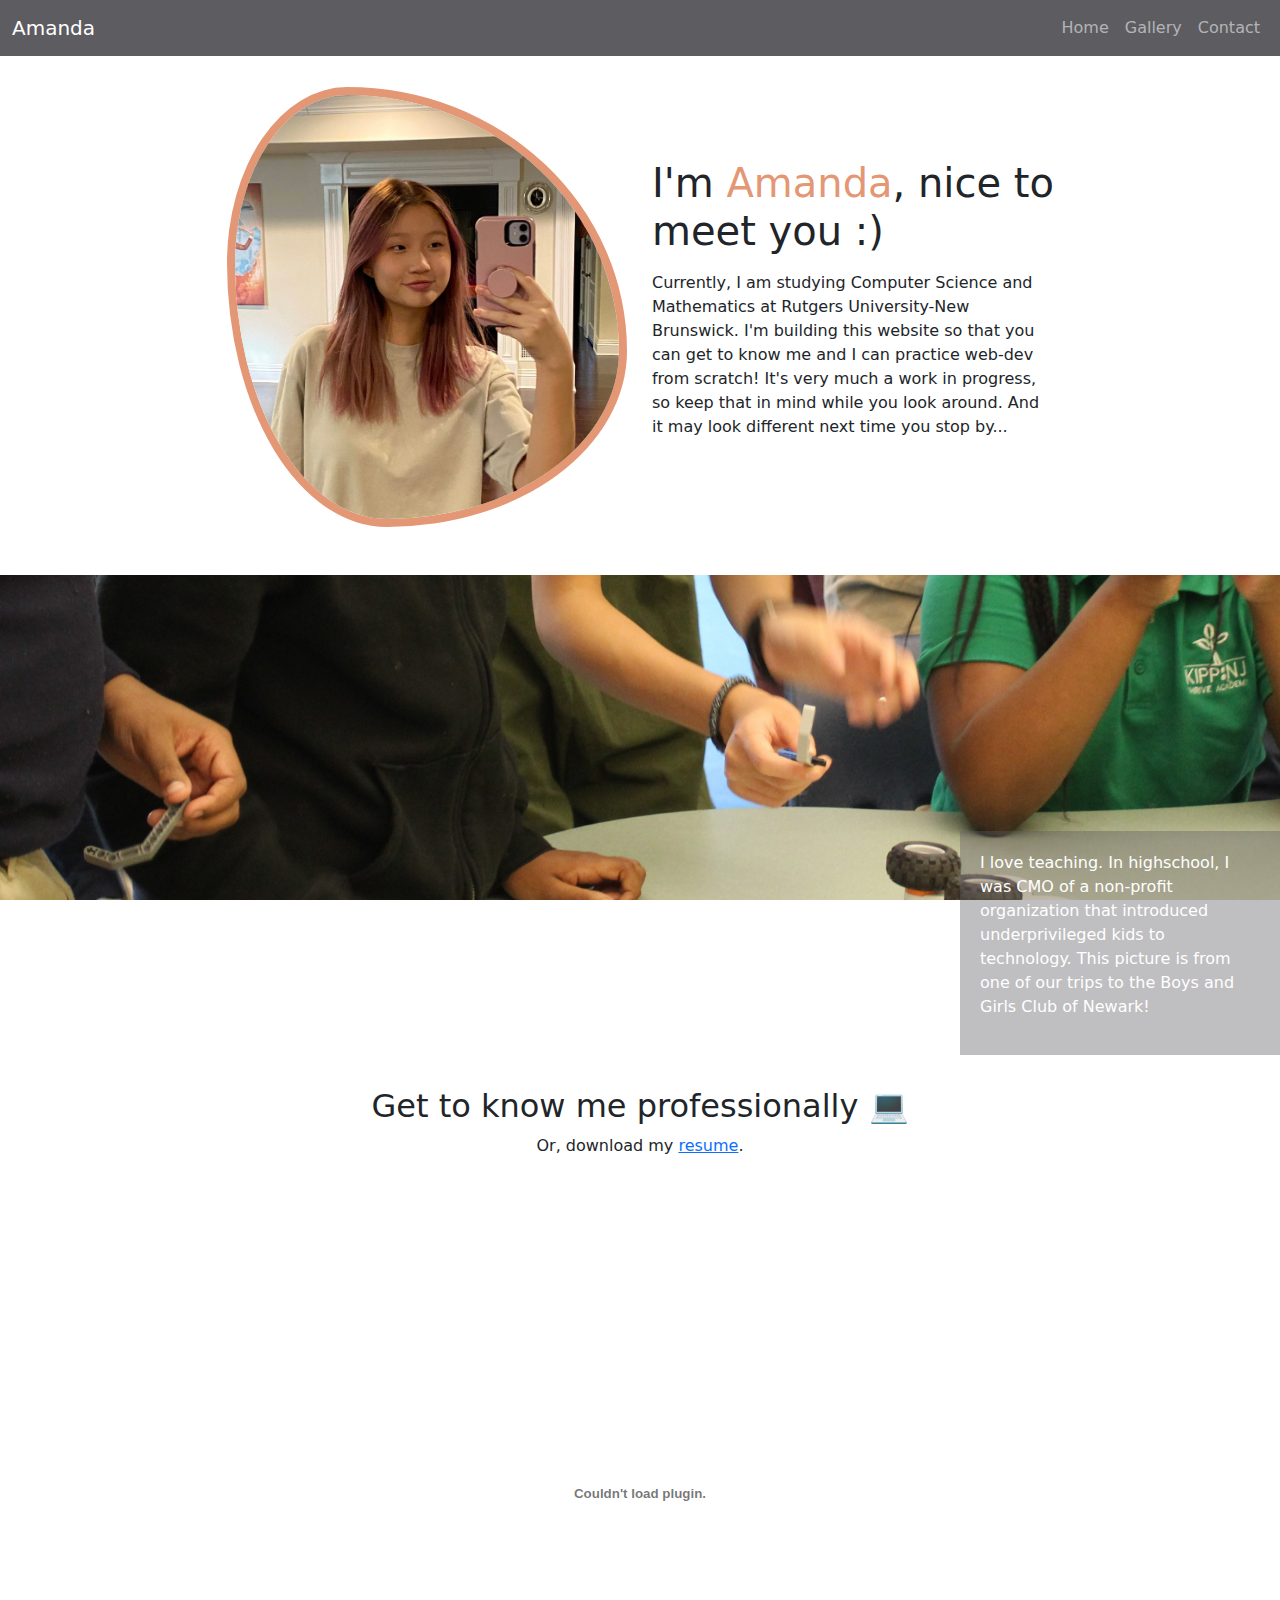
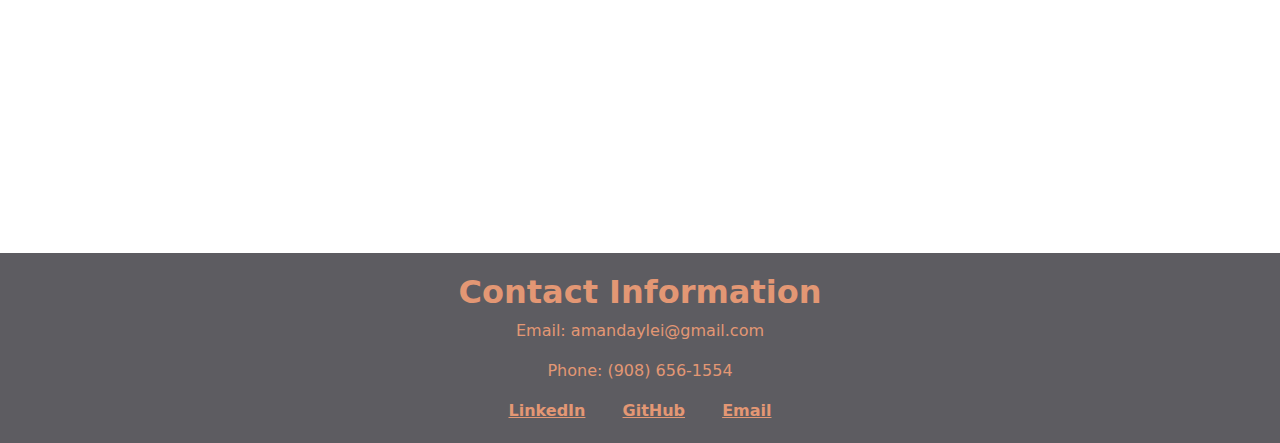
==== index.html @ b8e322d9 "resume embed + contact section" ====
<!DOCTYPE html>
<html lang="en">
	<head>
			<title>Amanda Lei</title>
			<link rel="stylesheet" href="style.css">
			<meta charset="utf-8">
			<meta name="viewport" content="width=device-width, initial-scale=1">
			<link href="https://cdn.jsdelivr.net/npm/bootstrap@5.3.2/dist/css/bootstrap.min.css" rel="stylesheet">
			<script src="https://cdn.jsdelivr.net/npm/bootstrap@5.3.2/dist/js/bootstrap.bundle.min.js"></script>
	</head>
	<body>
		<nav class="navbar navbar-expand-sm navbar-dark fixed-top">
				<div class="container-fluid">
						<a class="navbar-brand" href="index.html">Amanda</a>
						<button class="navbar-toggler" type="button" data-bs-toggle="collapse" data-bs-target="#mynavbar">
								<span class="navbar-toggler-icon"></span>
						</button>
						<div class="collapse navbar-collapse" id="mynavbar">
						<ul class="navbar-nav ms-auto">
								<li class="nav-item"><a class="nav-link" href="index.html">Home</a></li>
								<li class="nav-item"><a class="nav-link" href="gallery.html">Gallery</a></li>
								<li class="nav-item"><a class="nav-link" href="#contacts" target="_blank">Contact</a></li>
						</ul>
						</div>
				</div>
		</nav>

		<!-- page specific content -->

		<div class="container-fluid" id="intro-section" style="margin-top: 55px;">
			<div class="row align-items-center">
				<div class="pfp col-md-2"></div>
				<div class="pfp col-md-4 col-sm-5">
						<img src="images/recent-pic.jpeg" alt="Amanda pfp" class="profile-img img-fluid">
				</div>
				<div class="intro-text col-md-4 col-sm-7">
						<h1>I'm <span>Amanda</span>, nice to meet you :)</h1>
						<p>Currently, I am studying Computer Science and Mathematics at Rutgers University-New Brunswick. I'm building this website so that you can get to know me and I can practice web-dev from scratch! It's very much a work in progress, so keep that in mind while you look around. And it may look different next time you stop by...</p>
				</div>
				<div class="pfp col-md-2"></div>
			</div>
		</div>

		<div class="banner">
				<div class="teaching-text">
						<p>I love teaching. In highschool, I was CMO of a non-profit organization that introduced underprivileged kids to technology. This picture is from one of our trips to the Boys and Girls Club of Newark!</p>
				</div>
				<!-- thinking about making text block appear on scroll action...
				https://alvarotrigo.com/blog/css-animations-scroll/ for later if
				I decide to try it -->
		</div>

		<!-- resume -->
		<div class="prof-section">
			<h2>Get to know me professionally &#x1F4BB</h2>
			<p>Or, download my <span><a href="images/Lei_Amanda_Resume.pdf" download>resume</a></span>.</p>
			
			<embed class="resume" src="images/Lei_Amanda_Resume.pdf" type="application/pdf">
		</div>

		<section id="contacts">
			<h2 class="fw-bold">Contact Information</h2>
			<p>Email: amandaylei@gmail.com</p>
			<p>Phone: (908) 656-1554</p>
			<a class="contact-links" href="https://www.linkedin.com/in/amanda-lei-77a4a21a5/" download>LinkedIn</a>
			<a class="contact-links" href="https://github.com/Amanda-Lei" download>GitHub</a>
			<a class="contact-links" href="amandaylei@gmail.com" download>Email</a>
		</section>

	</body>
</html>
---- style.css ----
:root {
    --accent1: #5d5c61;
    --transparent: #5d5c6165;
    --accent2: /*#9593D9*/ #E39774;
}

nav {
    background-color: var(--accent1);
}

body {
    font-family: 'Arial', sans-serif;
}

span {
    color: var(--accent2);
}

#intro-section {
    align-items: center;
    padding-top: 2rem;
    padding-bottom: 3rem;
}

#intro-section h1{
    padding-bottom: 0.5rem;
}

.pfp {
    display: flex;
    align-items: center;
    justify-content: center;
}

.profile-img {
    object-fit: cover;
    /* border-radius: 50%; */
    border-radius: 30% 70% 60% 40% / 40% 60% 40% 60%; /* asymmetric crop */
    width: 25rem;
    border: 8px solid var(--accent2);
}

.intro-text {
    max-width: 400px;
    align-items: center;
    text-align: left;
}

.banner {
    background-image: url("images/teaching.jpeg");
    min-height: 30rem;
  
    /* parallax effect */
    background-attachment: fixed;
    background-position: center;
    background-repeat: no-repeat;
    background-size: cover;
    
    position: relative;
  }

.teaching-text {
    position: absolute;
    bottom: 0;
    right: 0;
    background-color: var(--transparent);
    color: white;
    padding:20px;
    max-width: 20rem;
}

.prof-section, .prof-content {
    margin: 2rem;
    text-align: center;
    align-items: center;
}

.resume {
    width: 90%;
    height: 40rem;
    margin: auto;
}

#contacts {
    background-color: #5d5c61 ;
    color: #E39774;
    padding: 20px;
    text-align: center;
}

.contact-links {
    color: #E39774;
    font-weight: bold;
    margin: 0 1rem;
}

/* Gallery */

.gallery-title {
    background-color: var(--accent2);
    text-align: center;
    padding: 4rem;
    color: var(--accent1);
}

.carousel-header {
    display: flex;
    align-items: center;
    /* text-align: right; "text-end" class*/
    word-wrap: normal;
    max-width: 200px;
    h5 {
        font-size: 1.75rem;
    }
}

.carousel-control-next-icon {
    position: relative;
    right: -6rem;
}
.carousel-control-prev-icon {
    position: relative;
    left: -6rem;
}
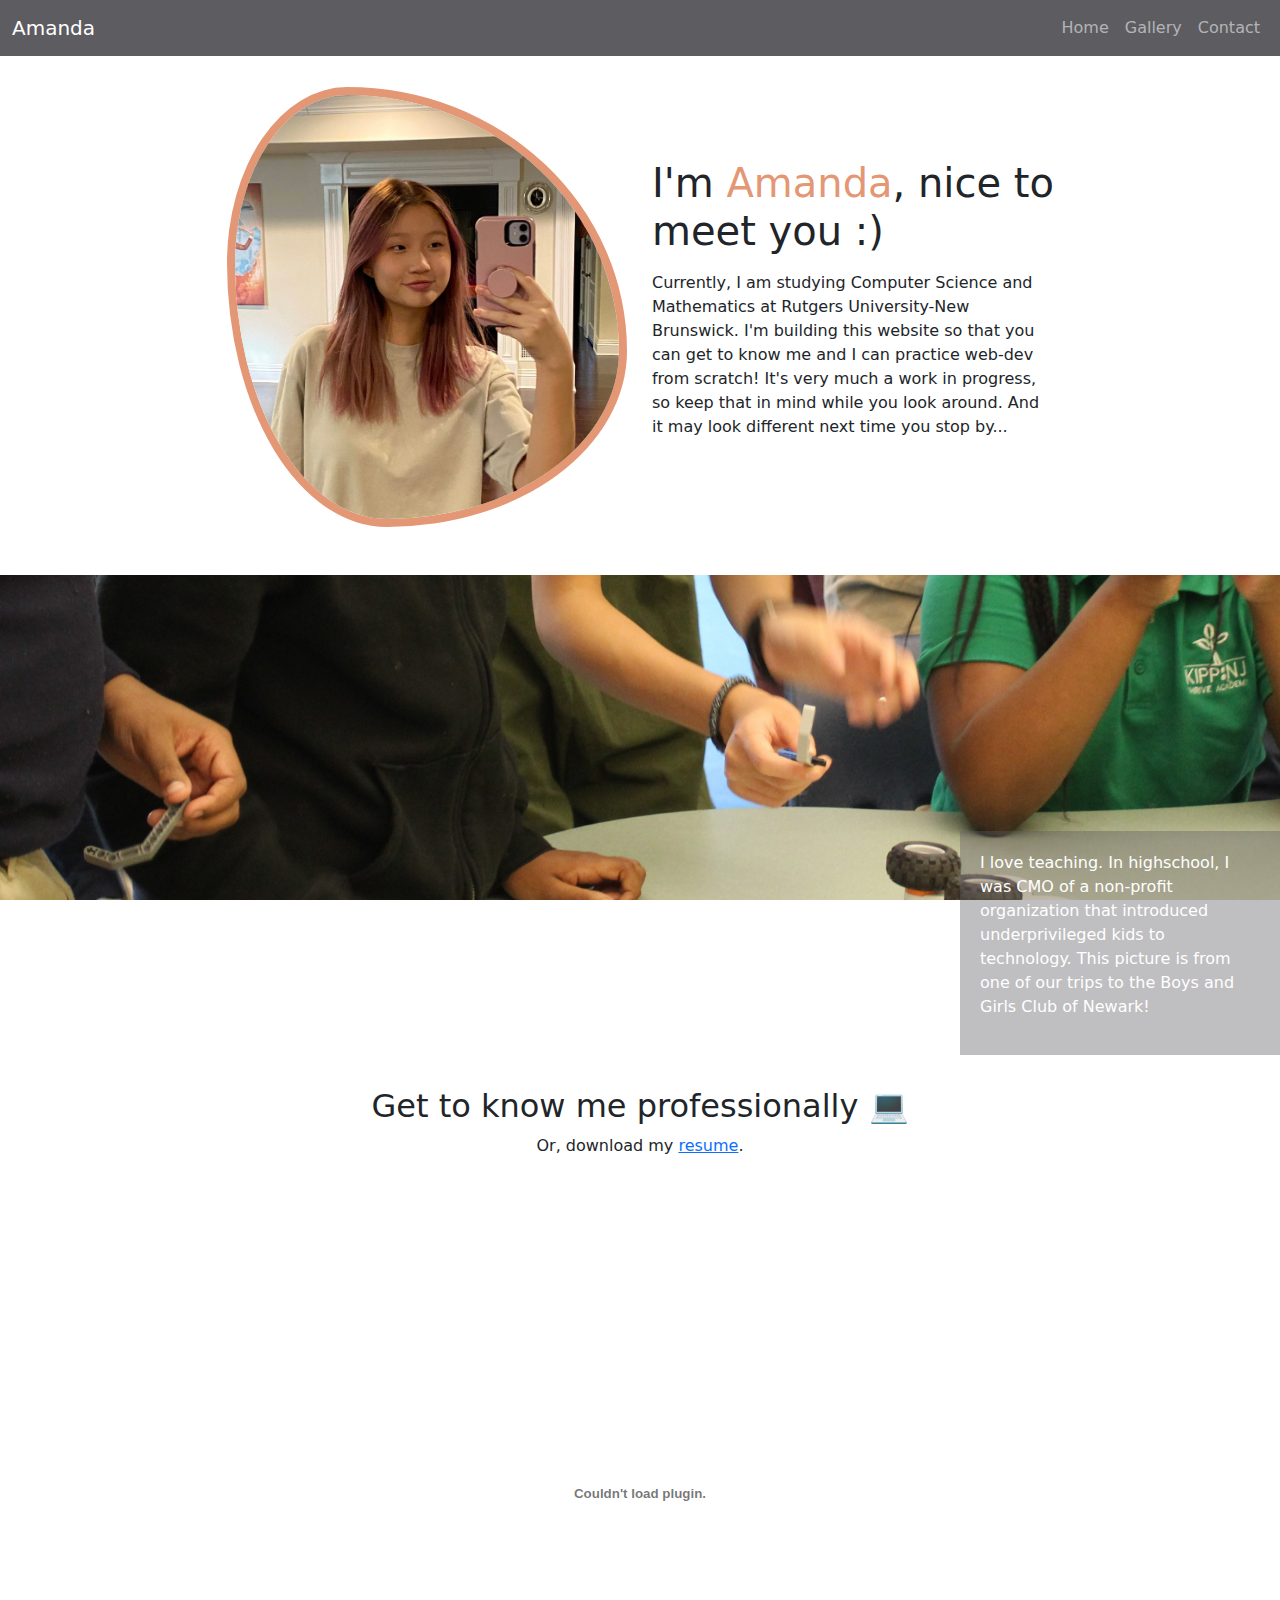
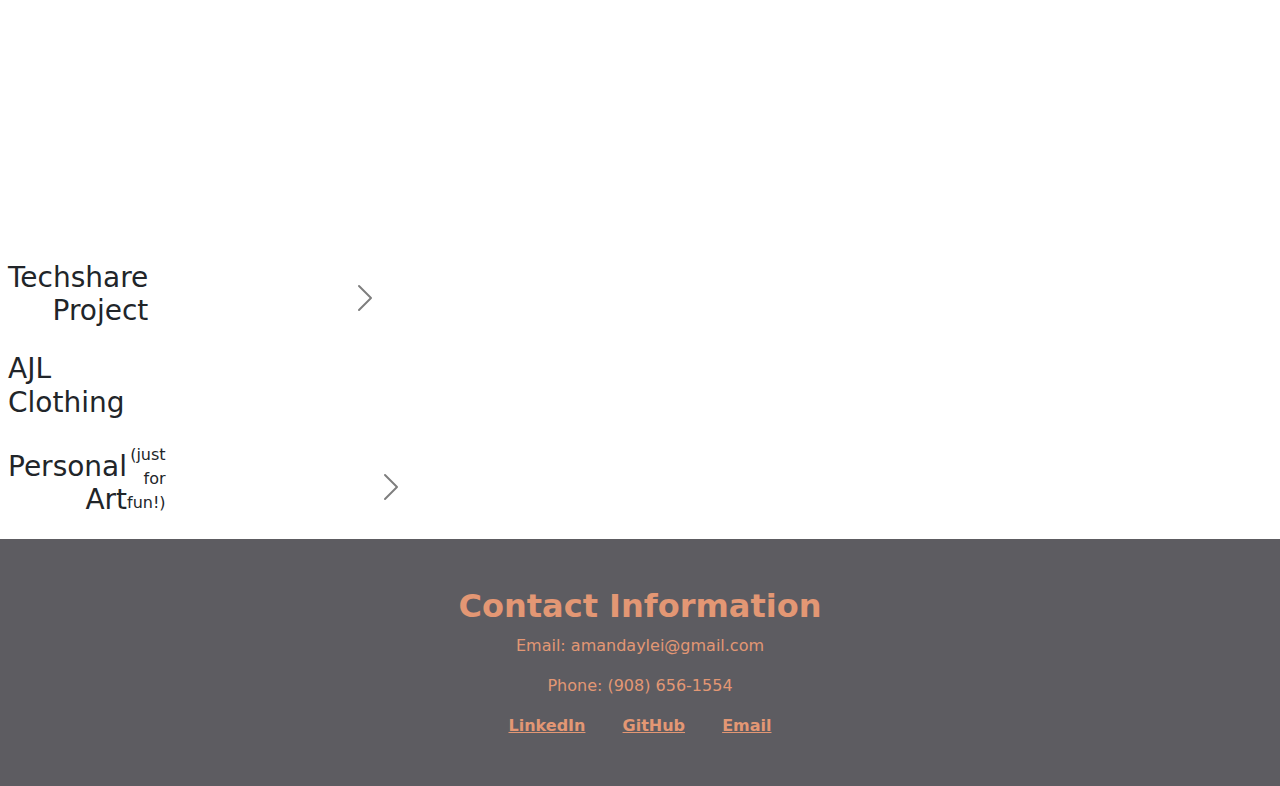
==== commit 827d466e: "move gallery to main" ====
--- a/index.html
+++ b/index.html
@@ -18,8 +18,8 @@
 						<div class="collapse navbar-collapse" id="mynavbar">
 						<ul class="navbar-nav ms-auto">
 								<li class="nav-item"><a class="nav-link" href="index.html">Home</a></li>
-								<li class="nav-item"><a class="nav-link" href="gallery.html">Gallery</a></li>
-								<li class="nav-item"><a class="nav-link" href="#contacts" target="_blank">Contact</a></li>
+								<li class="nav-item"><a class="nav-link" href="#gallery">Gallery</a></li>
+								<li class="nav-item"><a class="nav-link" href="#contacts">Contact</a></li>
 						</ul>
 						</div>
 				</div>
@@ -58,6 +58,77 @@
 			<embed class="resume" src="images/Lei_Amanda_Resume.pdf" type="application/pdf">
 		</div>
 
+		<section id="carousel-section my-4 d-grid gap-3">
+            
+            <!-- techshare carousel (left) -->
+
+            <div class="gallery container-fluid d-flex p-2">
+                <div class="row">
+                    <div class="carousel-header col-md-2 text-end">
+                        <h5>Techshare Project</h5>
+                    </div>
+
+                    <div id="techshare-gallery" class="carousel carousel-dark slide col-md-9 col-sm-11" data-bs-ride="carousel">
+                        <div class="carousel-inner">
+                            <!-- js filled carousel items-->
+                        </div> 
+
+                        <!-- next button -->
+                        <button class="carousel-control-next" type="button" data-bs-target="#techshare-gallery" data-bs-slide="next">
+                            <span class="carousel-control-next-icon"></span>
+                        </button>
+                    </div>
+                    <div class="col-sm-1"></div>
+                </div>
+            </div>
+
+            <!-- ajl carousel (right) -->
+
+            <div class="gallery container-fluid d-flex p-2">
+                <div class="row">
+                    <div class="col-sm-1"></div>
+                    <div id="ajl-gallery" class="carousel carousel-dark slide col-md-9" data-bs-ride="carousel">
+                        <div class="carousel-inner">
+                            <!-- js filled carousel items-->
+                        </div> 
+
+                        <!-- prev button -->
+                        <button class="carousel-control-prev" type="button" data-bs-target="#ajl-gallery" data-bs-slide="next">
+                            <span class="carousel-control-prev-icon"></span>
+                        </button>
+                    </div>
+
+                    <div class="carousel-header col-md-2 text-start">
+                        <h5>AJL Clothing</h5>
+                    </div>
+                </div>
+            </div>
+
+            <!-- personal art (left) -->
+
+            <div id="gallery" class="container-fluid d-flex p-2">
+                <div class="row">
+                    <div class="carousel-header col-md-2 text-end">
+                        <h5>Personal Art</h5>
+                        <p>(just for fun!)</p>
+                    </div>
+
+                    <div id="personal-gallery" class="carousel carousel-dark slide col-md-9 col-sm-11" data-bs-ride="carousel">
+                        <div class="carousel-inner">
+                            <!-- js filled carousel items-->
+                        </div> 
+
+                        <!-- next button -->
+                        <button class="carousel-control-next" type="button" data-bs-target="#personal-gallery" data-bs-slide="next">
+                            <span class="carousel-control-next-icon"></span>
+                        </button>
+                    </div>
+                    <div class="col-sm-1"></div>
+                </div>
+            </div>
+
+        </section>
+
 		<section id="contacts">
 			<h2 class="fw-bold">Contact Information</h2>
 			<p>Email: amandaylei@gmail.com</p>
--- a/style.css
+++ b/style.css
@@ -84,7 +84,7 @@
 #contacts {
     background-color: #5d5c61 ;
     color: #E39774;
-    padding: 20px;
+    padding: 3rem;
     text-align: center;
 }
 
@@ -100,7 +100,7 @@
     background-color: var(--accent2);
     text-align: center;
     padding: 4rem;
-    color: var(--accent1);
+    color: white;
 }
 
 .carousel-header {
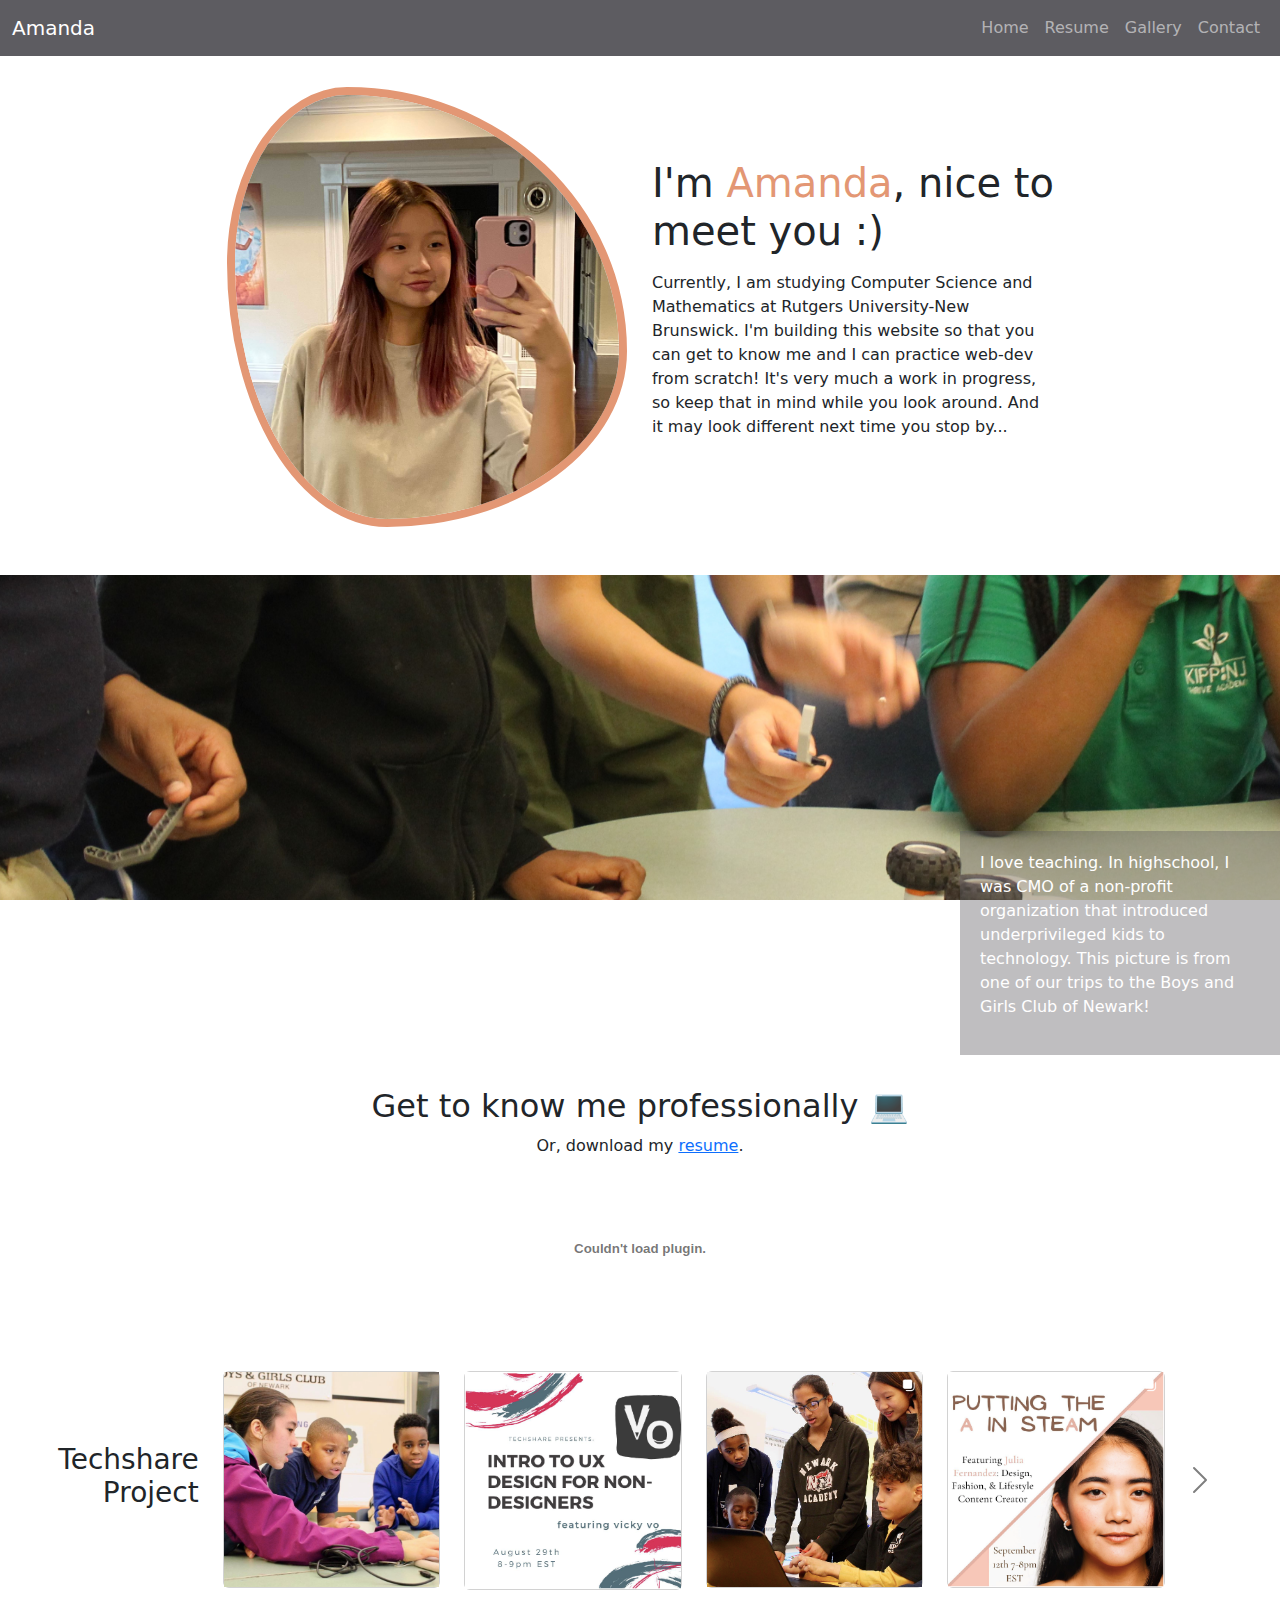
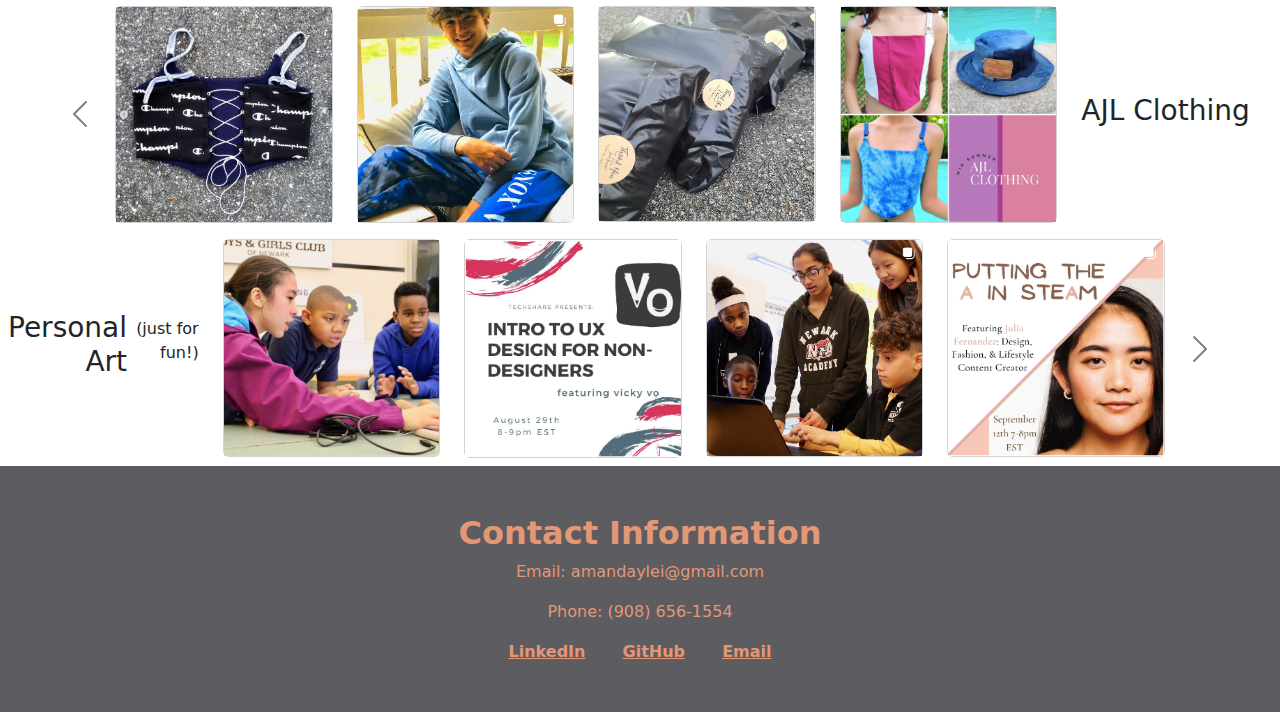
==== commit f99f3c6d: "fix mistakes" ====
--- a/index.html
+++ b/index.html
@@ -7,6 +7,7 @@
 			<meta name="viewport" content="width=device-width, initial-scale=1">
 			<link href="https://cdn.jsdelivr.net/npm/bootstrap@5.3.2/dist/css/bootstrap.min.css" rel="stylesheet">
 			<script src="https://cdn.jsdelivr.net/npm/bootstrap@5.3.2/dist/js/bootstrap.bundle.min.js"></script>
+			<script src="index.js"></script>
 	</head>
 	<body>
 		<nav class="navbar navbar-expand-sm navbar-dark fixed-top">
@@ -18,7 +19,8 @@
 						<div class="collapse navbar-collapse" id="mynavbar">
 						<ul class="navbar-nav ms-auto">
 								<li class="nav-item"><a class="nav-link" href="index.html">Home</a></li>
-								<li class="nav-item"><a class="nav-link" href="#gallery">Gallery</a></li>
+								<li class="nav-item"><a class="nav-link" href="#prof-section">Resume</a></li>
+								<li class="nav-item"><a class="nav-link" href="#carousel-section">Gallery</a></li>
 								<li class="nav-item"><a class="nav-link" href="#contacts">Contact</a></li>
 						</ul>
 						</div>
@@ -51,12 +53,14 @@
 		</div>
 
 		<!-- resume -->
-		<div class="prof-section">
+		<div id="prof-section">
 			<h2>Get to know me professionally &#x1F4BB</h2>
 			<p>Or, download my <span><a href="images/Lei_Amanda_Resume.pdf" download>resume</a></span>.</p>
 			
 			<embed class="resume" src="images/Lei_Amanda_Resume.pdf" type="application/pdf">
 		</div>
+
+		<!-- gallery -->
 
 		<section id="carousel-section my-4 d-grid gap-3">
             
--- a/style.css
+++ b/style.css
@@ -69,13 +69,13 @@
     max-width: 20rem;
 }
 
-.prof-section, .prof-content {
+#prof-section, .prof-content {
     margin: 2rem;
     text-align: center;
     align-items: center;
 }
 
-.resume {
+resume {
     width: 90%;
     height: 40rem;
     margin: auto;
@@ -96,12 +96,12 @@
 
 /* Gallery */
 
-.gallery-title {
+/* .gallery-title {
     background-color: var(--accent2);
     text-align: center;
     padding: 4rem;
     color: white;
-}
+} */
 
 .carousel-header {
     display: flex;
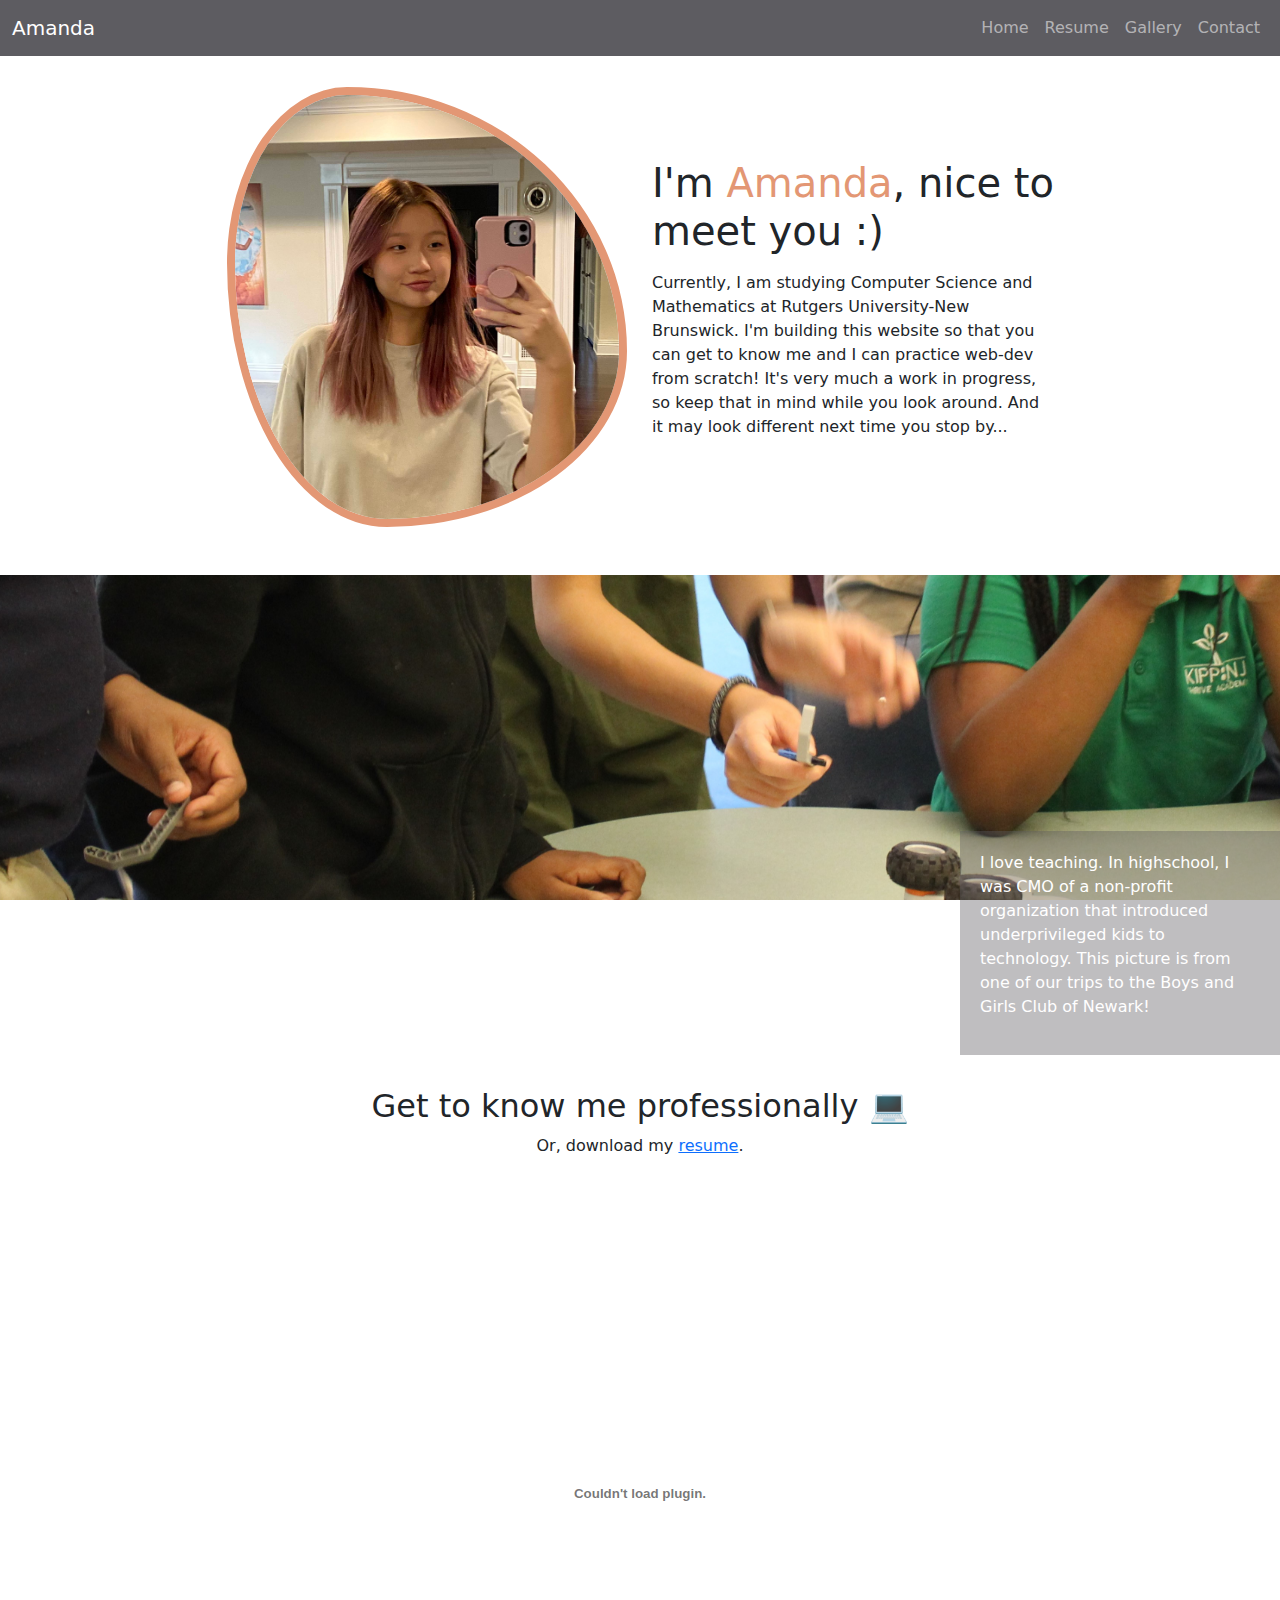
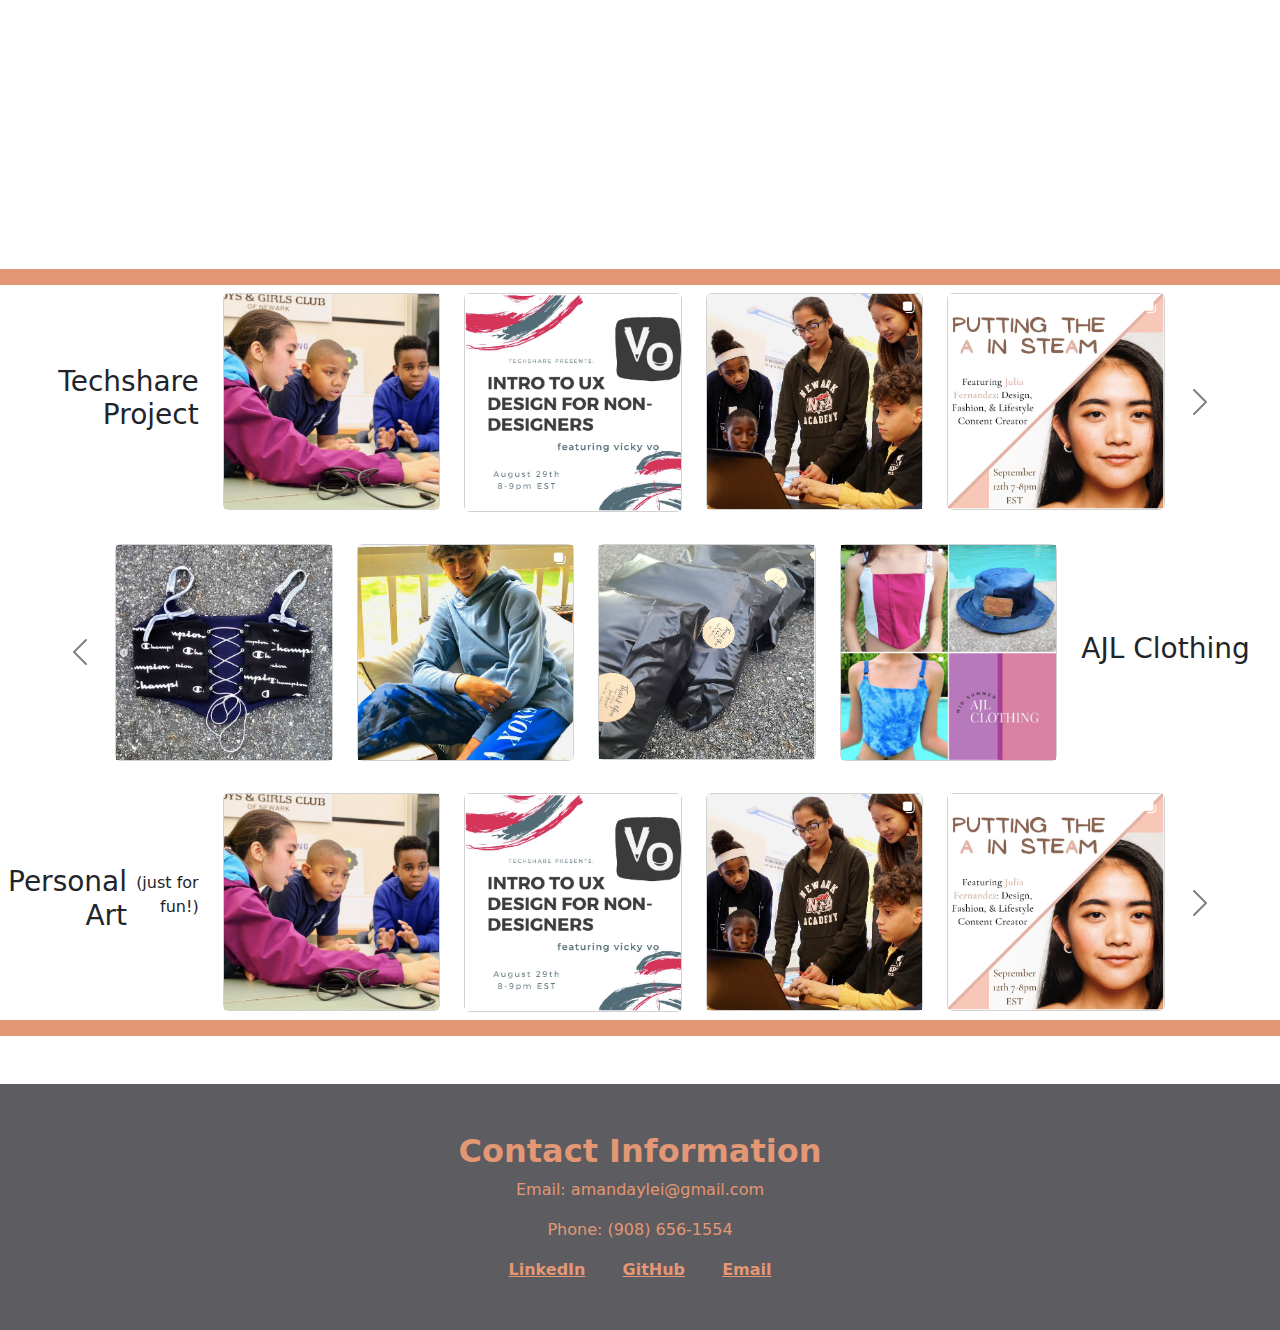
==== commit da8795ea: "fix mistake" ====
--- a/index.html
+++ b/index.html
@@ -62,7 +62,7 @@
 
 		<!-- gallery -->
 
-		<section id="carousel-section my-4 d-grid gap-3">
+		<section id="carousel-section" class="my-5 d-grid gap-3">
             
             <!-- techshare carousel (left) -->
 
--- a/style.css
+++ b/style.css
@@ -75,7 +75,7 @@
     align-items: center;
 }
 
-resume {
+.resume {
     width: 90%;
     height: 40rem;
     margin: auto;
@@ -96,12 +96,11 @@
 
 /* Gallery */
 
-/* .gallery-title {
-    background-color: var(--accent2);
-    text-align: center;
-    padding: 4rem;
-    color: white;
-} */
+#carousel-section{
+    border-style: solid;
+    border-width: 1rem 0 1rem 0;
+    border-color: var(--accent2);
+}
 
 .carousel-header {
     display: flex;
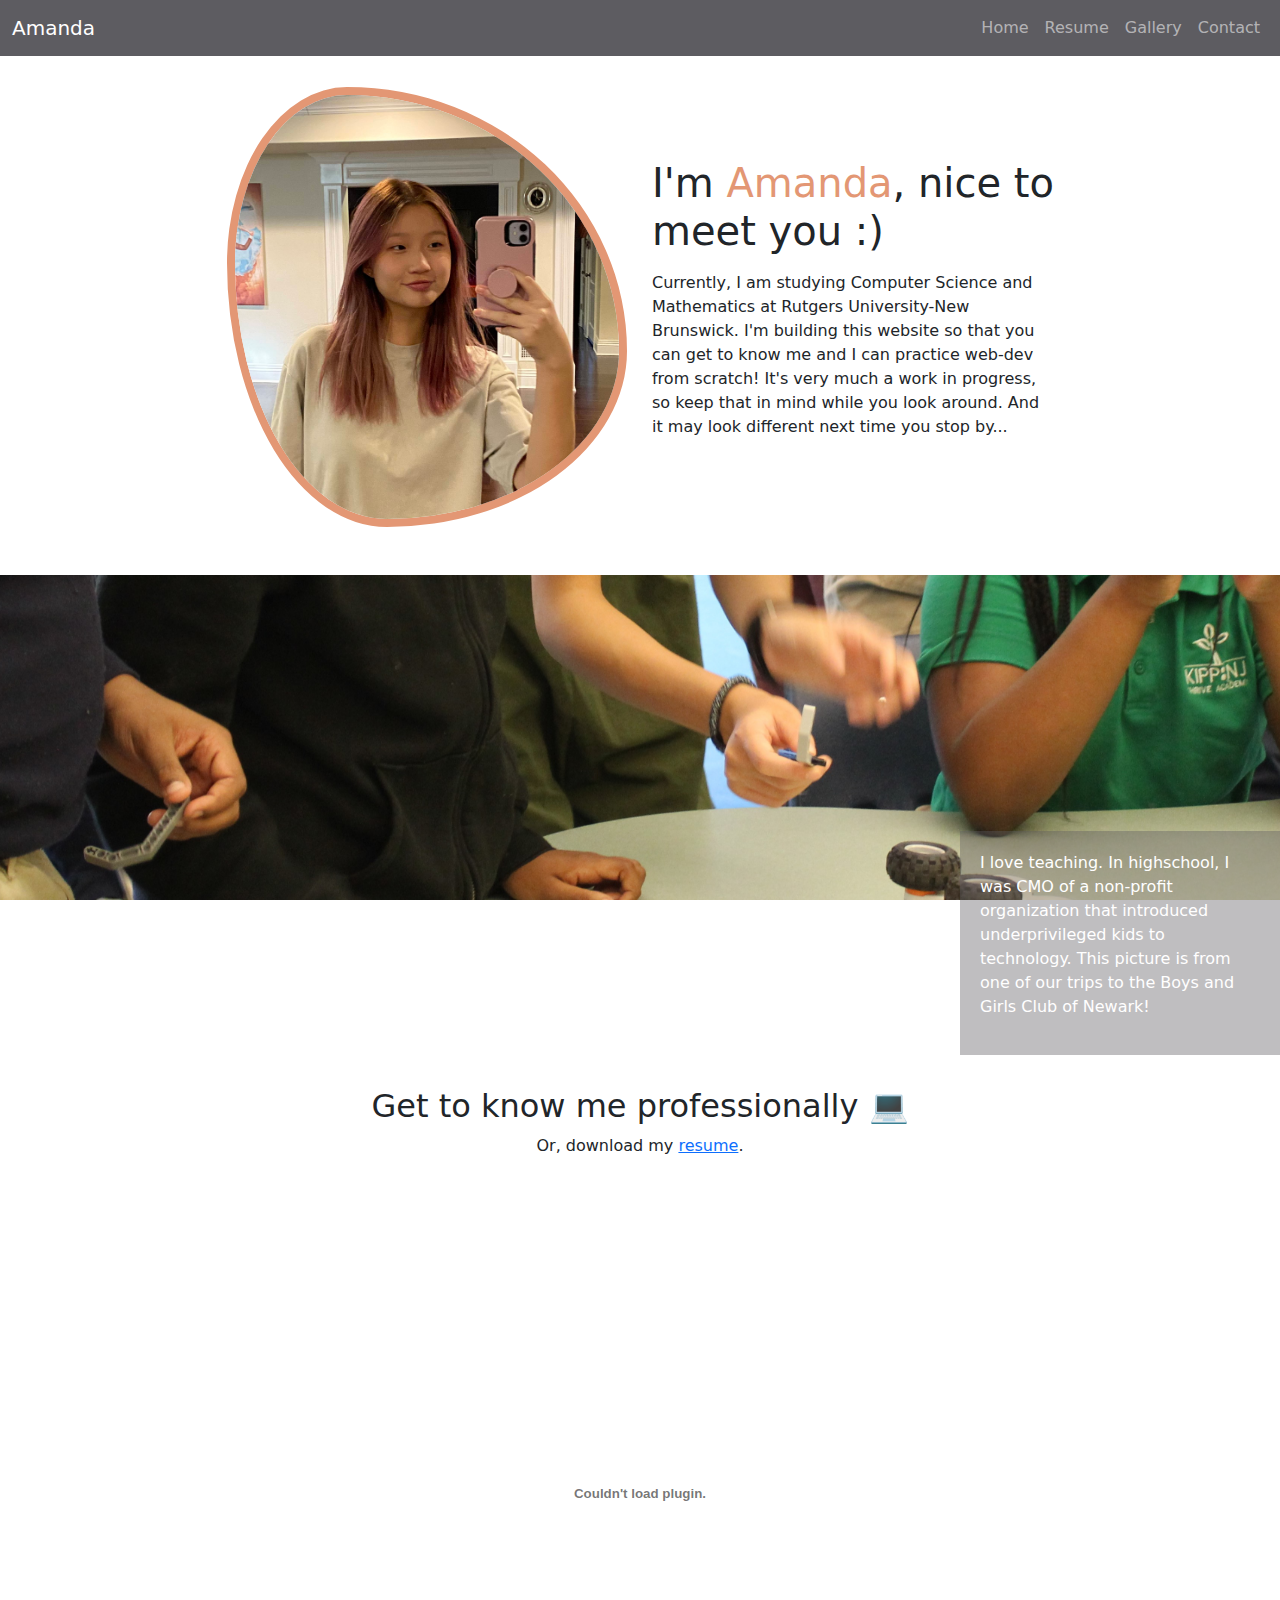
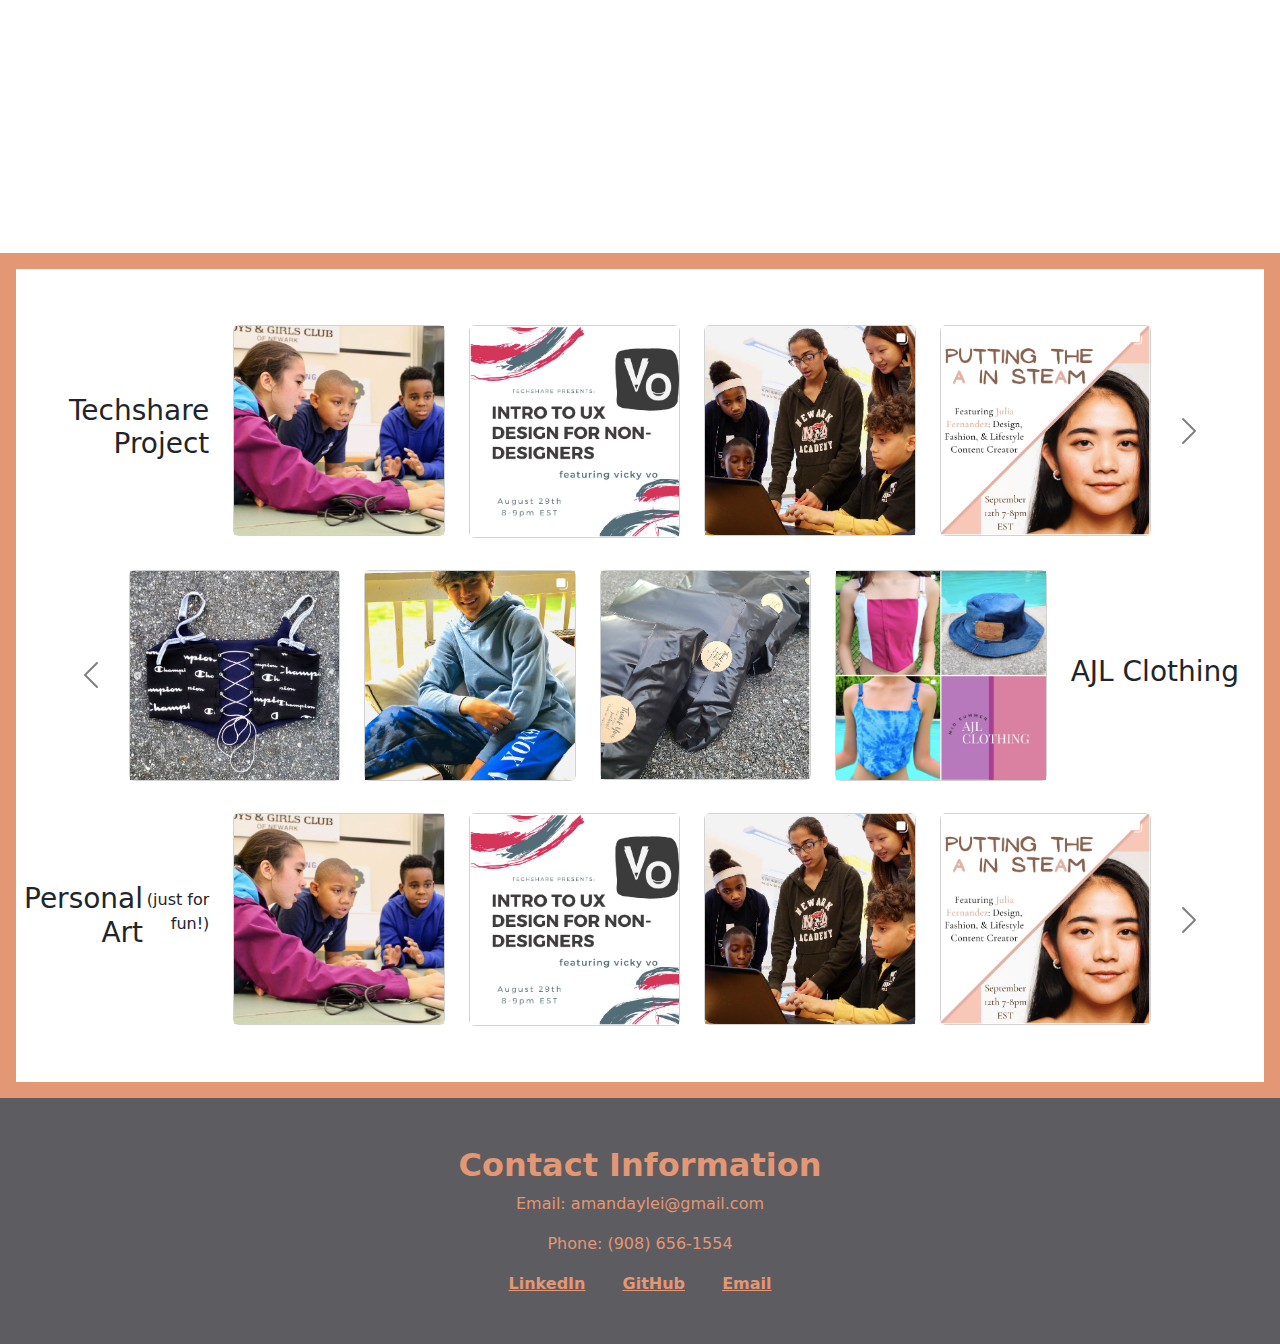
==== commit 2ff63d11: "fix mistakes" ====
--- a/index.html
+++ b/index.html
@@ -62,7 +62,7 @@
 
 		<!-- gallery -->
 
-		<section id="carousel-section" class="my-5 d-grid gap-3">
+		<section id="carousel-section" class="py-5 d-grid gap-3">
             
             <!-- techshare carousel (left) -->
 
@@ -137,9 +137,9 @@
 			<h2 class="fw-bold">Contact Information</h2>
 			<p>Email: amandaylei@gmail.com</p>
 			<p>Phone: (908) 656-1554</p>
-			<a class="contact-links" href="https://www.linkedin.com/in/amanda-lei-77a4a21a5/" download>LinkedIn</a>
-			<a class="contact-links" href="https://github.com/Amanda-Lei" download>GitHub</a>
-			<a class="contact-links" href="amandaylei@gmail.com" download>Email</a>
+			<a class="contact-links" href="https://www.linkedin.com/in/amanda-lei-77a4a21a5/" target="_blank">LinkedIn</a>
+			<a class="contact-links" href="https://github.com/Amanda-Lei" target="_blank">GitHub</a>
+			<a class="contact-links" href="amandaylei@gmail.com" target="_blank">Email</a>
 		</section>
 
 	</body>
--- a/style.css
+++ b/style.css
@@ -12,6 +12,7 @@
     font-family: 'Arial', sans-serif;
 }
 
+/* text accents */
 span {
     color: var(--accent2);
 }
@@ -69,7 +70,7 @@
     max-width: 20rem;
 }
 
-#prof-section, .prof-content {
+#prof-section {
     margin: 2rem;
     text-align: center;
     align-items: center;
@@ -80,6 +81,8 @@
     height: 40rem;
     margin: auto;
 }
+
+/* Contact */
 
 #contacts {
     background-color: #5d5c61 ;
@@ -98,7 +101,7 @@
 
 #carousel-section{
     border-style: solid;
-    border-width: 1rem 0 1rem 0;
+    border-width: 1rem;
     border-color: var(--accent2);
 }
 
@@ -117,6 +120,7 @@
     position: relative;
     right: -6rem;
 }
+
 .carousel-control-prev-icon {
     position: relative;
     left: -6rem;
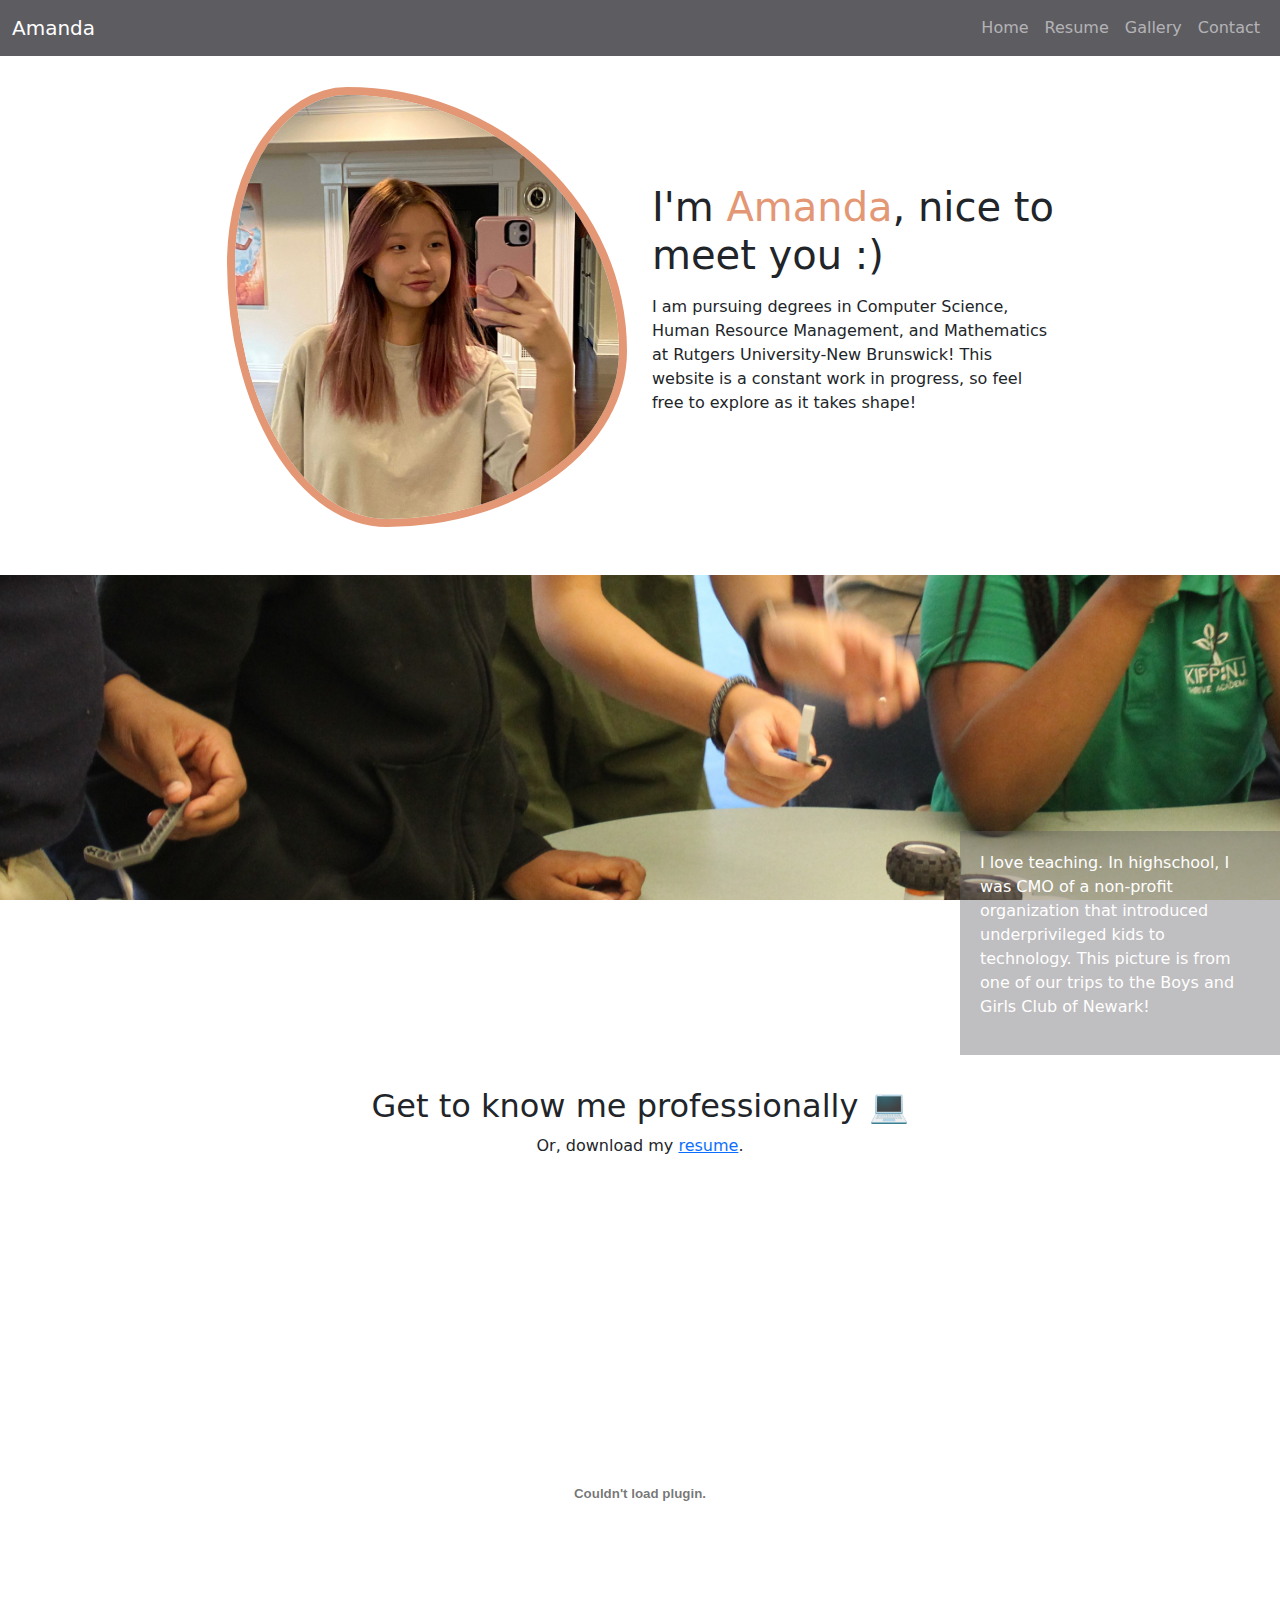
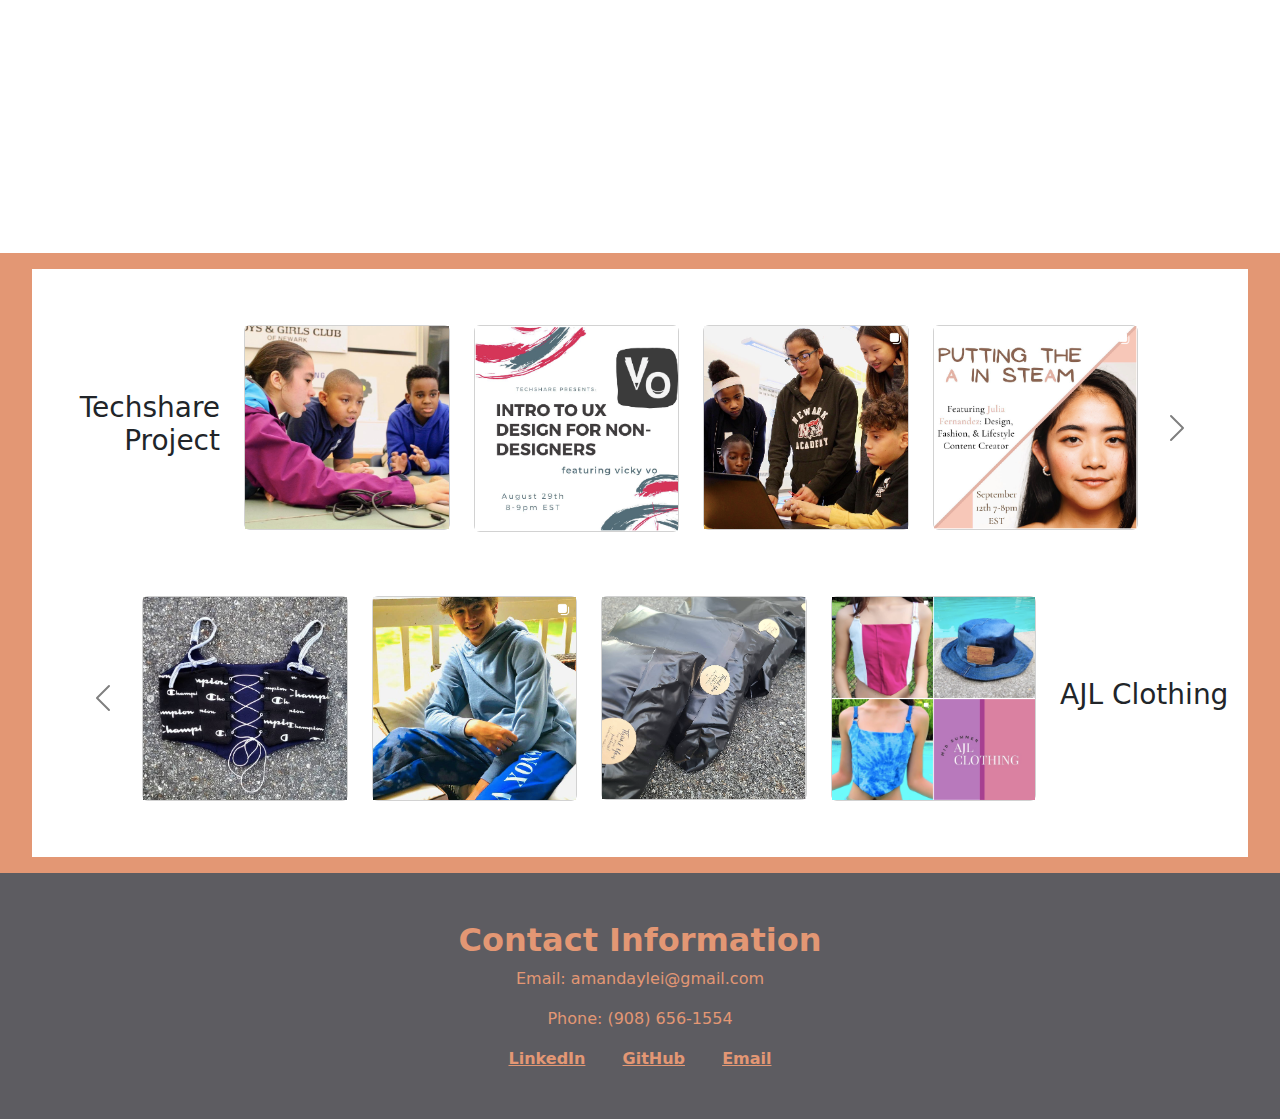
==== commit 40e6df79: "clean up" ====
--- a/index.html
+++ b/index.html
@@ -37,7 +37,8 @@
 				</div>
 				<div class="intro-text col-md-4 col-sm-7">
 						<h1>I'm <span>Amanda</span>, nice to meet you :)</h1>
-						<p>Currently, I am studying Computer Science and Mathematics at Rutgers University-New Brunswick. I'm building this website so that you can get to know me and I can practice web-dev from scratch! It's very much a work in progress, so keep that in mind while you look around. And it may look different next time you stop by...</p>
+						<p>I am pursuing degrees in Computer Science, Human Resource Management, and Mathematics at Rutgers University-New Brunswick!
+							This website is a constant work in progress, so feel free to explore as it takes shape!</p>
 				</div>
 				<div class="pfp col-md-2"></div>
 			</div>
@@ -62,7 +63,7 @@
 
 		<!-- gallery -->
 
-		<section id="carousel-section" class="py-5 d-grid gap-3">
+		<section id="carousel-section" class="py-5 d-grid gap-5">
             
             <!-- techshare carousel (left) -->
 
@@ -110,7 +111,7 @@
 
             <!-- personal art (left) -->
 
-            <div id="gallery" class="container-fluid d-flex p-2">
+            <!-- <div class="gallery container-fluid d-flex p-2">
                 <div class="row">
                     <div class="carousel-header col-md-2 text-end">
                         <h5>Personal Art</h5>
@@ -119,17 +120,17 @@
 
                     <div id="personal-gallery" class="carousel carousel-dark slide col-md-9 col-sm-11" data-bs-ride="carousel">
                         <div class="carousel-inner">
-                            <!-- js filled carousel items-->
+							
                         </div> 
 
-                        <!-- next button -->
+
                         <button class="carousel-control-next" type="button" data-bs-target="#personal-gallery" data-bs-slide="next">
                             <span class="carousel-control-next-icon"></span>
                         </button>
                     </div>
                     <div class="col-sm-1"></div>
                 </div>
-            </div>
+            </div> -->
 
         </section>
 
--- a/style.css
+++ b/style.css
@@ -58,7 +58,14 @@
     background-size: cover;
     
     position: relative;
-  }
+}
+
+/* remove parallax effect on mobile */
+@media (max-width: 768px) {
+    .banner {
+        background-attachment: scroll;
+    }
+}
 
 .teaching-text {
     position: absolute;
@@ -101,7 +108,7 @@
 
 #carousel-section{
     border-style: solid;
-    border-width: 1rem;
+    border-width: 1rem 2rem;
     border-color: var(--accent2);
 }
 
@@ -124,4 +131,11 @@
 .carousel-control-prev-icon {
     position: relative;
     left: -6rem;
+}
+
+/* hide carousel buttons on mobile */
+@media (max-width: 768px) {
+    .gallery button {
+        display: none;
+    }
 }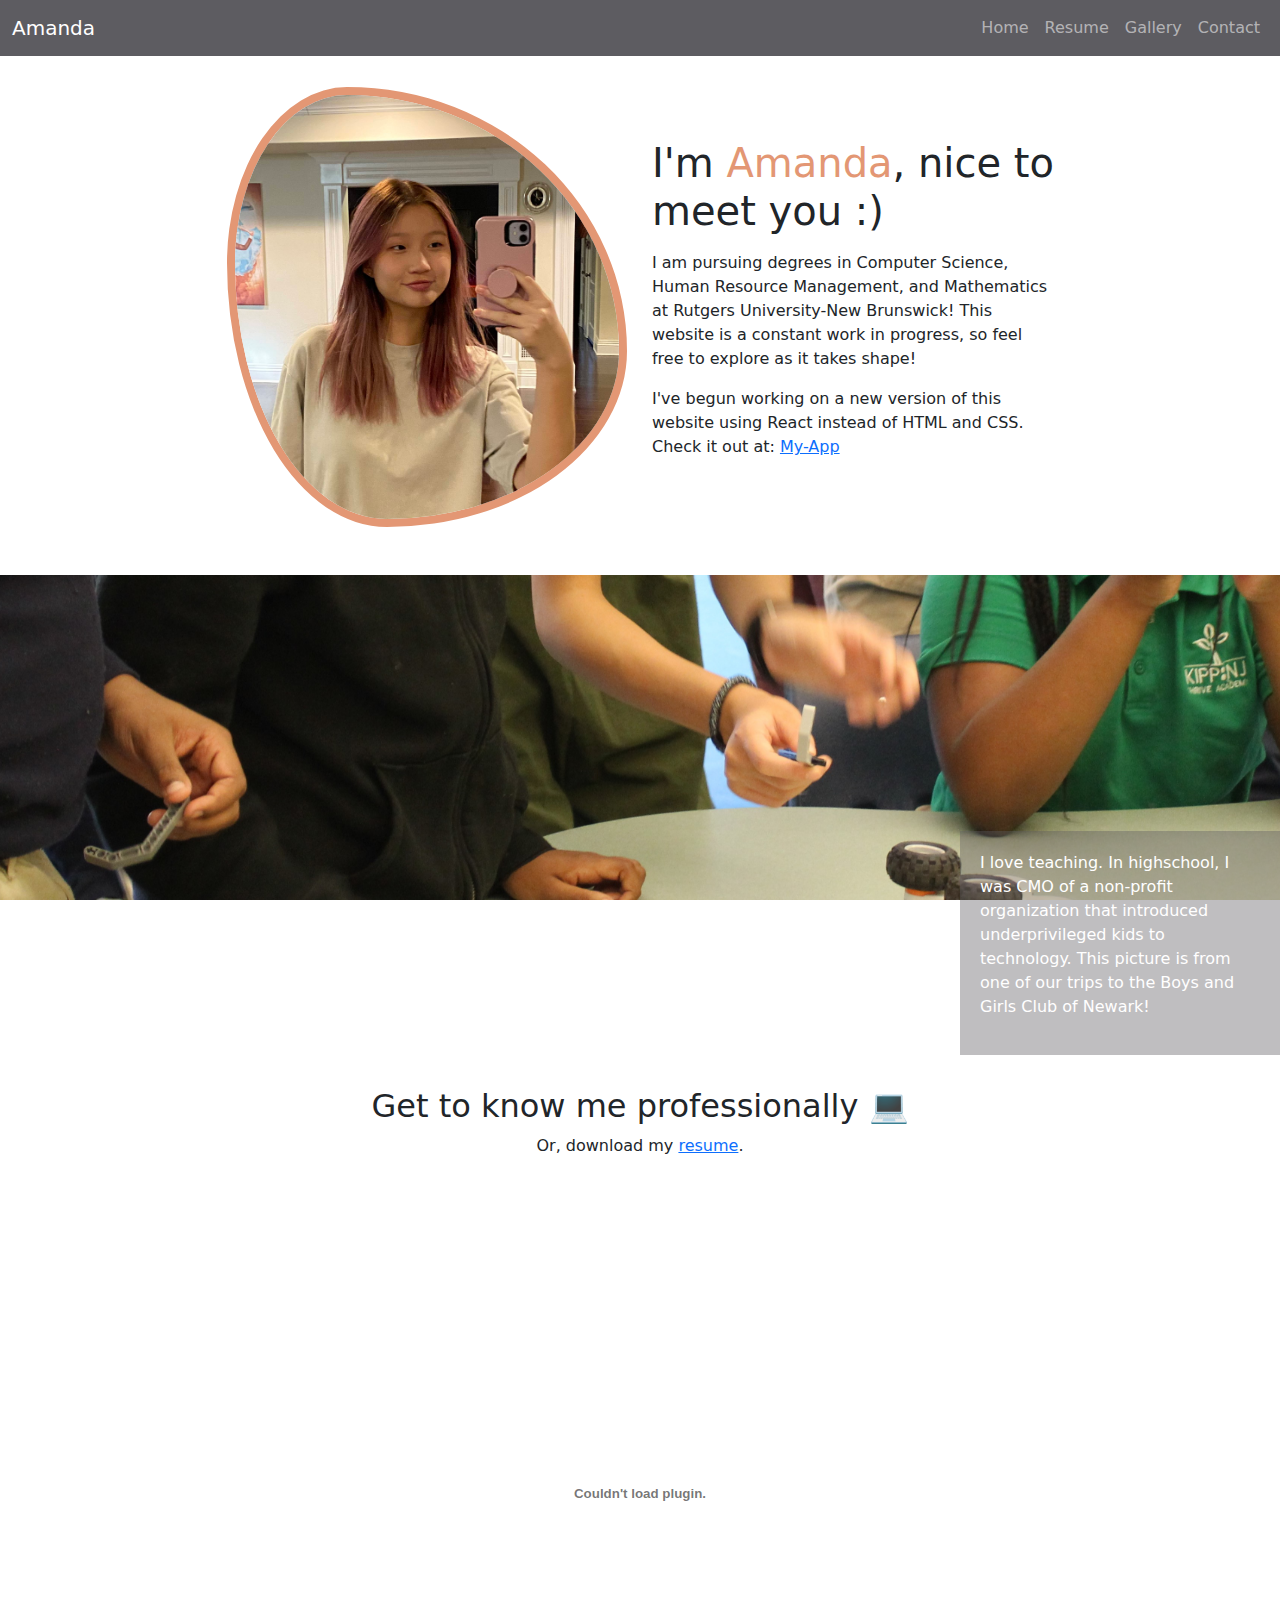
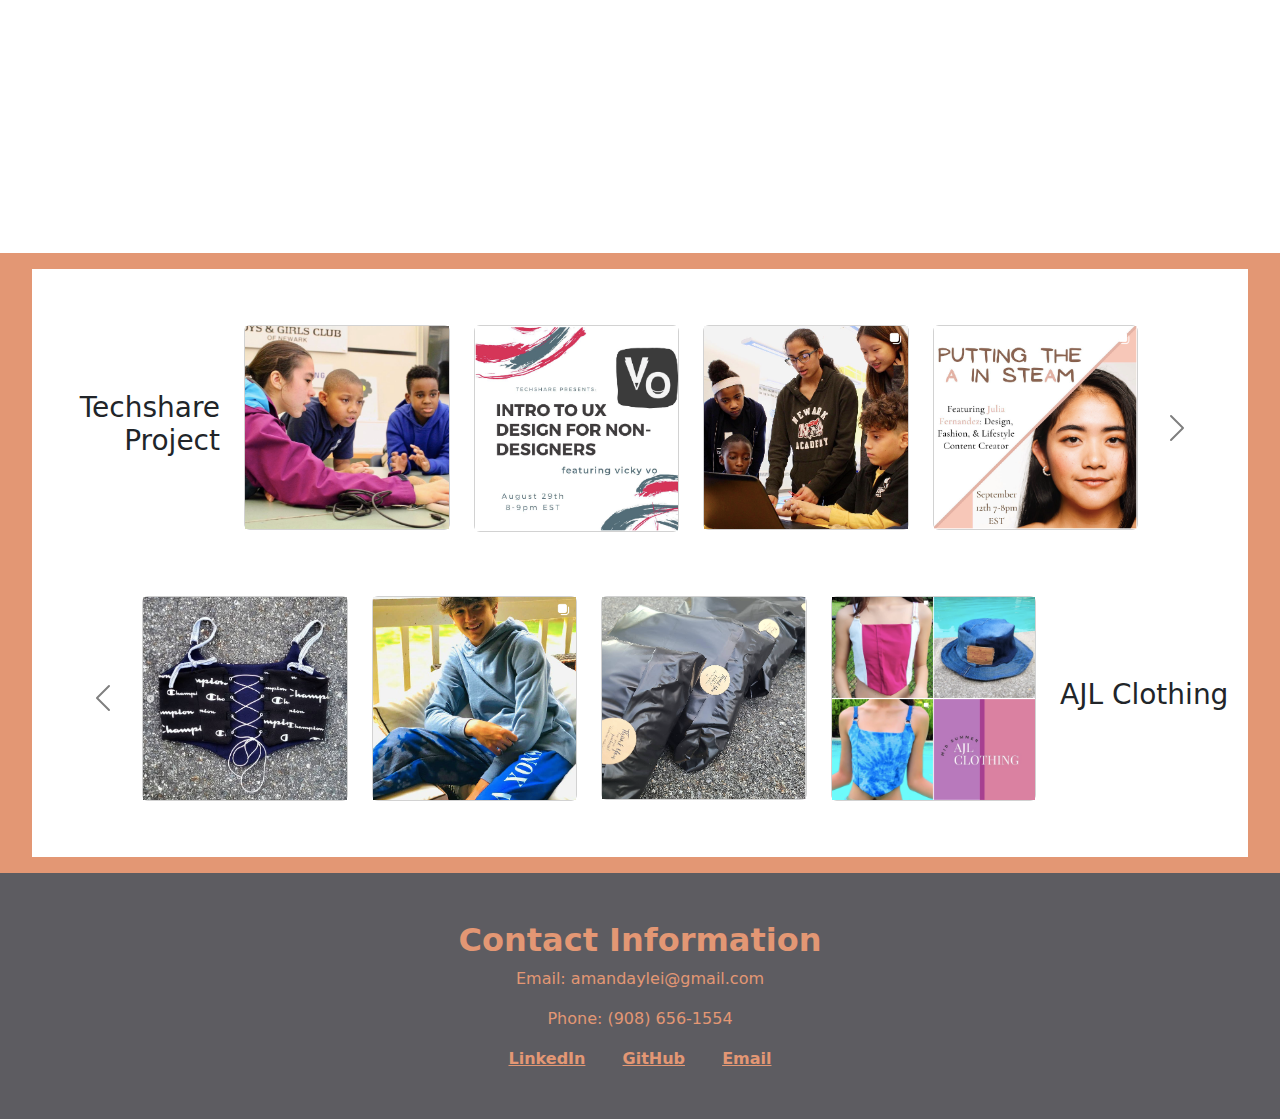
==== commit bebc6445: "Link new version" ====
--- a/index.html
+++ b/index.html
@@ -37,8 +37,8 @@
 				</div>
 				<div class="intro-text col-md-4 col-sm-7">
 						<h1>I'm <span>Amanda</span>, nice to meet you :)</h1>
-						<p>I am pursuing degrees in Computer Science, Human Resource Management, and Mathematics at Rutgers University-New Brunswick!
-							This website is a constant work in progress, so feel free to explore as it takes shape!</p>
+						<p>I am pursuing degrees in Computer Science, Human Resource Management, and Mathematics at Rutgers University-New Brunswick! This website is a constant work in progress, so feel free to explore as it takes shape!</p>
+						<p>I've begun working on a new version of this website using React instead of HTML and CSS. Check it out at: <a href="https://amanda-lei.github.io/my-app/" target="_blank" rel="noreferrer">My-App</a></p>
 				</div>
 				<div class="pfp col-md-2"></div>
 			</div>
@@ -144,4 +144,4 @@
 		</section>
 
 	</body>
-</html>+</html>
